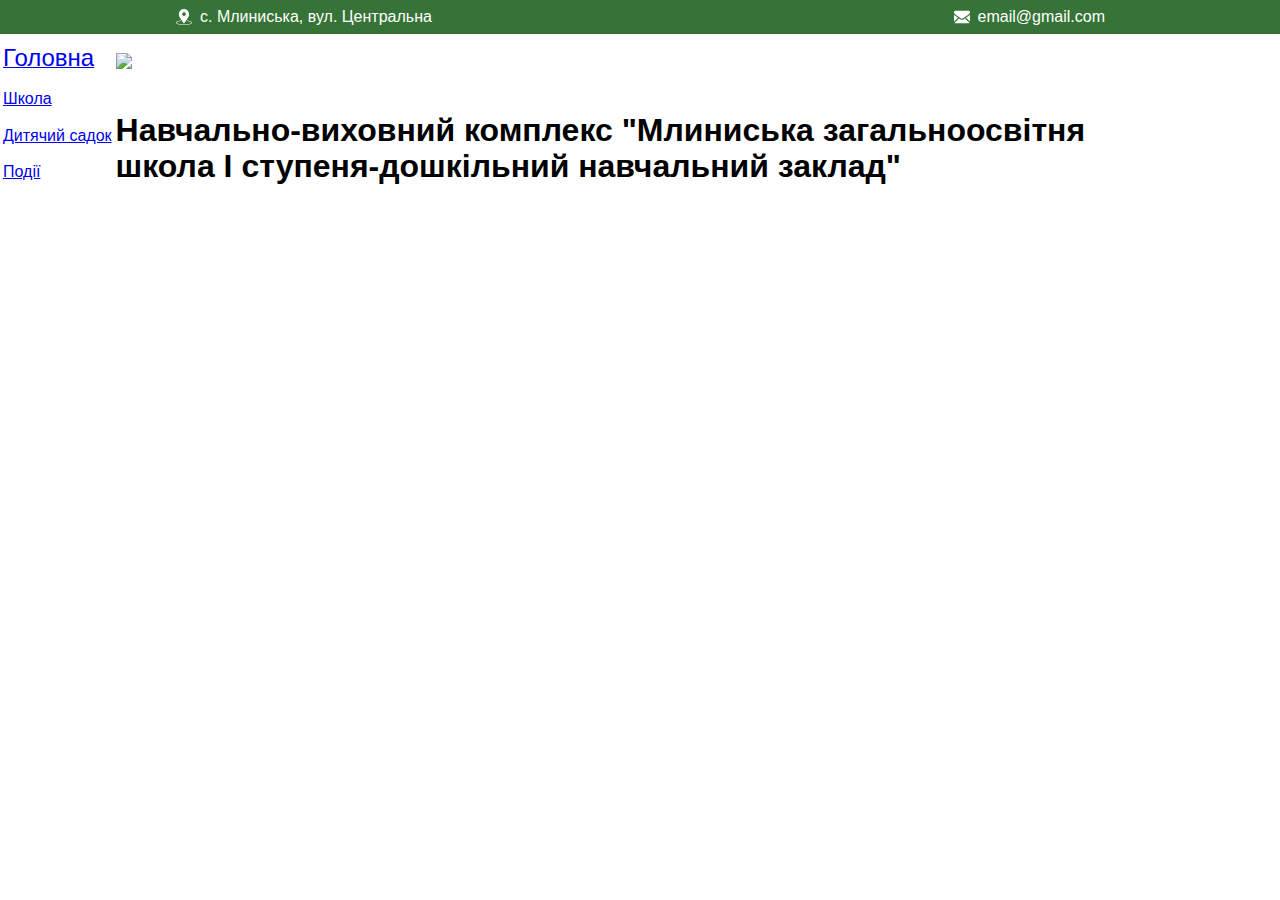
==== index.html @ 863d5c0e "Дизайн блока header_top" ====
<!DOCTYPE html>
<html lang="uk">
<head>
  <meta charset="UTF-8">
  <meta name="viewport" content="width=device-width, initial-scale=1.0">
  <meta http-equiv="X-UA-Compatible" content="ie=edge">
  <title>Mlynyska School</title>
  <link rel="stylesheet" href="css/normalize.css">
  <link rel="stylesheet" href="css/style.css">
</head>
<body>
   <header class="header">
      <div class="header__top">
         <div class="container">
            <address class="header__contacts">
               <p class="address">c. Млиниська, вул. Центральна</p>
               <a class="email" href="mailto:email@gmail.com" aria-label="Електронна пошта">email@gmail.com</a>
            </address>
         </div>
      </div>
   </header>
  <table>
<tr>
<td>
<a href="content.html" target="content">
<font size="+2">Головна</font>
</a>
<br>
<br>
<a href="chapters/shkola.html" target="content">
Школа
</a>
<br>
<br>
<a href="chapters/dytyachyysadok.html" target="content">
Дитячий садок
</a>
<br>
<br>
<a href="chapters/podiyi.html" target="content">
Події
</a>
<br>
<br>
</td>

<td width="150" valign="left">
<p align="right">
<body>

<img style="float: left; margin: 0px 0px 0px 0px;" src="images/8L.png" width="1000" />
</br>
</br>
<h1><font color="black">Навчально-виховний комплекс "Млиниська загальноосвітня школа І ступеня-дошкільний навчальний заклад"</font></h1> 
</tr>
</table>
</body>
</html>
---- css/style.css ----
/* css variables */
body {
  font-family: Arial, Helvetica, sans-serif;
  font-size: 1rem;
  font-weight: normal;
  color: #000;
}

.container {
  width: 100%;
  max-width: 960px;
  box-sizing: border-box;
  margin: 0 auto;
  padding: 0 15px;
}

.header__top {
  padding: 8px 0;
  background-color: #367336;
}

.header__contacts {
  display: flex;
  justify-content: space-between;
  font-style: normal;
}

.address {
  position: relative;
  margin: 0;
  padding-left: 25px;
  color: #fff;
}

.email {
  position: relative;
  padding-left: 25px;
  color: #fff;
  text-decoration: none;
}

.address::before,
.email::before {
  content: "";
  position: absolute;
  left: 0;
  width: 18px;
  height: 18px;
  background-repeat: no-repeat;
  background-position: center;
}

.address::before {
  background-image: url("../images/icons/map-icon.png");
}

.email::before {
  background-image: url("../images/icons/mail-icon.png");
}

.email:hover {
  text-decoration: underline;
}

.email:active {
  opacity: 0.8;
}
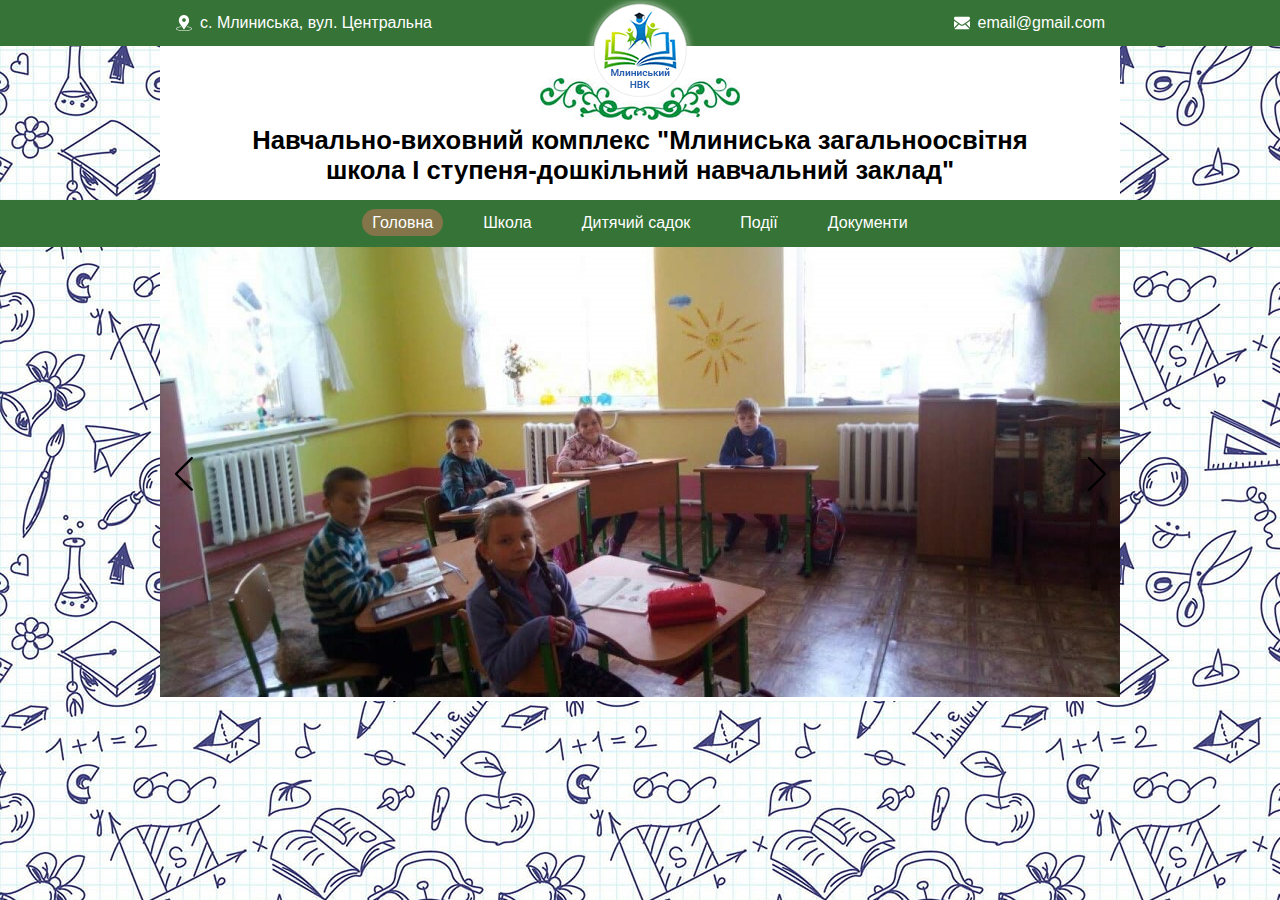
==== commit 23d22475: "Робота із слайдером на головній сторінці" ====
--- a/index.html
+++ b/index.html
@@ -7,52 +7,96 @@
   <title>Mlynyska School</title>
   <link rel="stylesheet" href="css/normalize.css">
   <link rel="stylesheet" href="css/style.css">
+  <!-- Swiper css -->
+  <link rel="stylesheet" href="lib/swiper/css/swiper.min.css">
 </head>
 <body>
    <header class="header">
       <div class="header__top">
          <div class="container">
+            <a class="header__logo">
+               <img class="header__logo-image" src="images/logo.png" alt="logo">
+            </a>
             <address class="header__contacts">
                <p class="address">c. Млиниська, вул. Центральна</p>
                <a class="email" href="mailto:email@gmail.com" aria-label="Електронна пошта">email@gmail.com</a>
             </address>
          </div>
       </div>
+      <div class="header__bottom">
+         <div class="container container--white">
+            <h1 class="header__title">
+               Навчально-виховний комплекс "Млиниська загальноосвітня школа І ступеня-дошкільний навчальний заклад"
+            </h1>
+         </div>
+         <nav class="main-nav">
+            <div class="container">
+               <ul class="header__site-list site-list list-reset">
+                  <li class="site-list__item">
+                    <a class="site-list__link site-list__link--active">Головна</a> 
+                  </li>
+                  <li class="site-list__item">
+                    <a class="site-list__link" href="">Школа</a>
+                  </li>
+                  <li class="site-list__item">
+                     <a class="site-list__link" href="">Дитячий садок</a>
+                  </li>
+                  <li class="site-list__item">
+                     <a class="site-list__link" href="">Події</a>
+                  </li>
+                  <li class="site-list__item">
+                     <a class="site-list__link" href="content.html">Документи</a>
+                  </li>
+               </ul>
+            </div>
+         </nav>
+      </div>
    </header>
-  <table>
-<tr>
-<td>
-<a href="content.html" target="content">
-<font size="+2">Головна</font>
-</a>
-<br>
-<br>
-<a href="chapters/shkola.html" target="content">
-Школа
-</a>
-<br>
-<br>
-<a href="chapters/dytyachyysadok.html" target="content">
-Дитячий садок
-</a>
-<br>
-<br>
-<a href="chapters/podiyi.html" target="content">
-Події
-</a>
-<br>
-<br>
-</td>
+   <main class="page-main">
+      <div class="container container--white container--full-width">
+         <div class="page-main__slider">
+            <!-- Swiper -->
+            <div class="swiper-container">
+               <div class="swiper-wrapper">
+                  <div class="swiper-slide">
+                     <img src="images/home-slider/slider-photo1.jpg" alt="Slide 1">
+                  </div>
+                  <div class="swiper-slide">
+                     <img src="images/home-slider/slider-photo2.jpg" alt="Slide 2">
+                  </div>
+                  <div class="swiper-slide">
+                     <img src="images/home-slider/slider-photo3.jpg" alt="Slide 3">
+                  </div>
+                  <div class="swiper-slide">
+                     <img src="images/home-slider/slider-photo4.jpg" alt="Slide 4">
+                  </div>
+                  <div class="swiper-slide">
+                     <img src="images/home-slider/slider-photo5.jpg" alt="Slide 5">
+                  </div>
+               </div>
+               <!-- Add Arrows -->
+               <div class="swiper-button-next"></div>
+               <div class="swiper-button-prev"></div>
+            </div>
+         </div>
+      </div>
+   </main>
+   <footer></footer>
+   <!-- Swiper JS -->
+  <script src="lib/swiper/js/swiper.min.js"></script>
 
-<td width="150" valign="left">
-<p align="right">
-<body>
-
-<img style="float: left; margin: 0px 0px 0px 0px;" src="images/8L.png" width="1000" />
-</br>
-</br>
-<h1><font color="black">Навчально-виховний комплекс "Млиниська загальноосвітня школа І ступеня-дошкільний навчальний заклад"</font></h1> 
-</tr>
-</table>
+  <!-- Initialize Swiper -->
+  <script>
+    var swiper = new Swiper('.swiper-container', {
+      autoplay: {
+         delay: 5000,
+      },
+      loop: true,
+      navigation: {
+        nextEl: '.swiper-button-next',
+        prevEl: '.swiper-button-prev',
+      },
+    });
+  </script>
 </body>
 </html>--- a/css/style.css
+++ b/css/style.css
@@ -1,9 +1,9 @@
-/* css variables */
 body {
   font-family: Arial, Helvetica, sans-serif;
   font-size: 1rem;
   font-weight: normal;
   color: #000;
+  background-image: url("../images/school-pattern.jpg");
 }
 
 .container {
@@ -14,9 +14,31 @@
   padding: 0 15px;
 }
 
+.container--white {
+  background-color: #fff;
+}
+
+.container--full-width {
+  padding: 0;
+}
+
+.list-reset {
+  margin: 0;
+  padding: 0;
+  list-style: none;
+}
+
 .header__top {
-  padding: 8px 0;
+  position: relative;
+  padding: 14px 0;
   background-color: #367336;
+}
+
+.header__logo {
+  position: absolute;
+  top: 0;
+  left: 50%;
+  transform: translateX(-50%);
 }
 
 .header__contacts {
@@ -64,4 +86,54 @@
 
 .email:active {
   opacity: 0.8;
-}+}
+
+.header__title {
+  margin: 0;
+  padding: 80px 50px 15px 50px;
+  text-align: center;
+  font-size: 1.6rem;
+  background-image: url("../images/logo-decor.jpg");
+  background-repeat: no-repeat;
+  background-position: center 32px;
+}
+
+.main-nav {
+  padding: 14px 0;
+  background-color: #367336;
+}
+
+.site-list__link {
+  margin: 0 15px;
+  padding: 5px 10px;
+  color: #fff;
+  text-decoration: none;
+  border-radius: 15px;
+  transition: 0.2s;
+}
+
+.site-list__link:not(.site-list__link--active):hover {
+  color: #000;
+  background-color: #fff;
+}
+
+.site-list__link:not(.site-list__link--active):active {
+  opacity: 0.8;
+}
+
+.site-list__link--active {
+  background-color: #837449;
+}
+
+.header__site-list {
+  display: flex;
+  justify-content: center;
+}
+
+/* Star styles for Swiper slider */
+.swiper-container .swiper-button-next:after, 
+.swiper-container .swiper-button-prev:after {
+  font-size: 35px;
+  color: #000;
+}
+/* End styles for Swiper slider */